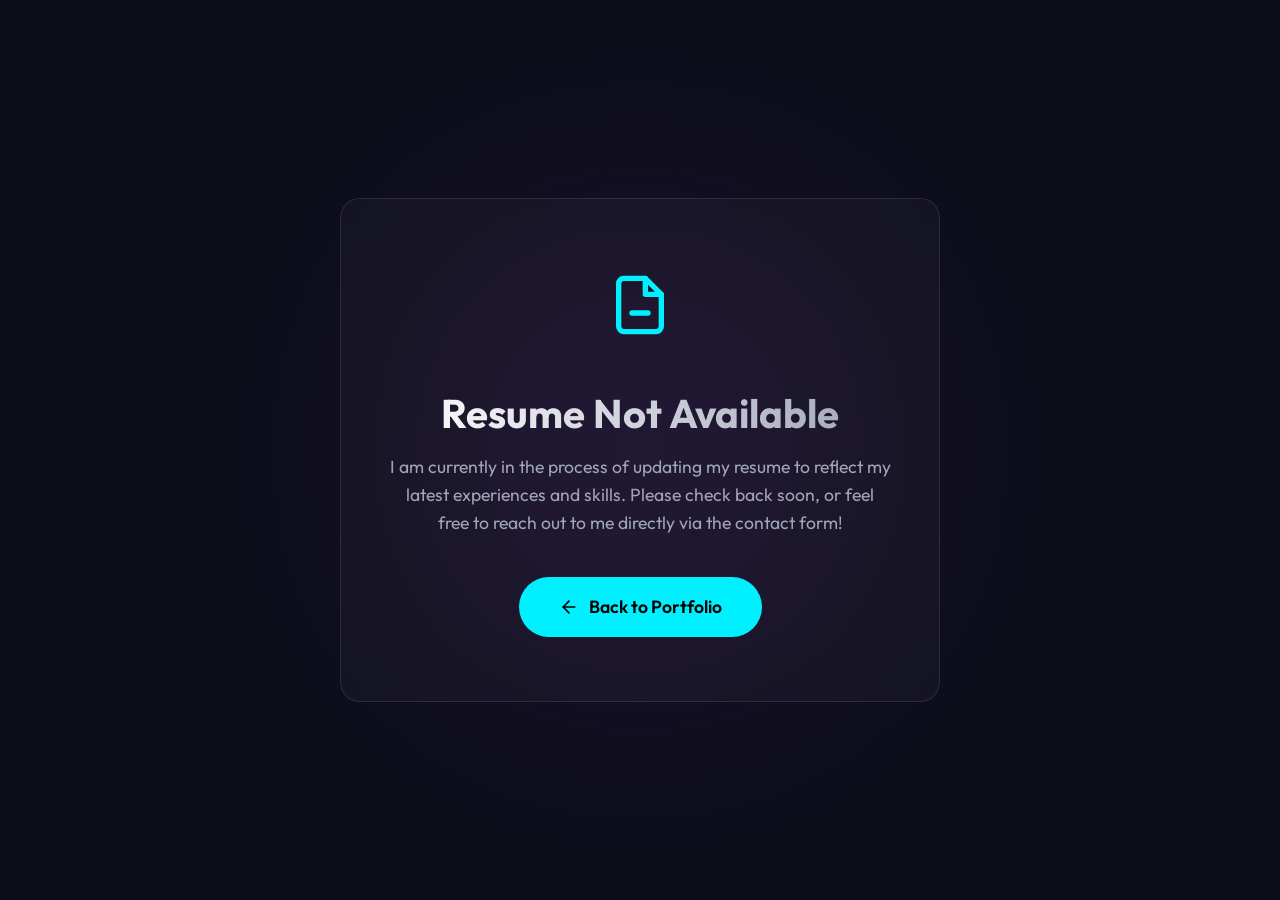
==== resume-coming-soon.html @ 76743359 "Add resume coming soon page" ====
<!DOCTYPE html>
<html lang="en">
<head>
    <meta charset="UTF-8">
    <meta name="viewport" content="width=device-width, initial-scale=1.0">
    <title>Resume Not Available | Mohammed Sinan</title>
    <link rel="preconnect" href="https://fonts.googleapis.com">
    <link rel="preconnect" href="https://fonts.gstatic.com" crossorigin>
    <link href="https://fonts.googleapis.com/css2?family=Outfit:wght@300;400;500;600;700;800&display=swap" rel="stylesheet">
    <link rel="stylesheet" href="style.css">
    <style>
        .error-container {
            min-height: 100vh;
            display: flex;
            align-items: center;
            justify-content: center;
            padding: 2rem;
            text-align: center;
            position: relative;
            overflow: hidden;
        }

        .error-container::before {
            content: '';
            position: absolute;
            top: 50%;
            left: 50%;
            transform: translate(-50%, -50%);
            width: 400px;
            height: 400px;
            background: var(--accent-purple);
            filter: blur(150px);
            border-radius: 50%;
            opacity: 0.3;
            z-index: -1;
        }

        .error-card {
            background: var(--card-bg);
            backdrop-filter: blur(10px);
            -webkit-backdrop-filter: blur(10px);
            border: 1px solid var(--border-color);
            border-radius: 20px;
            padding: 4rem 3rem;
            max-width: 600px;
            width: 100%;
        }

        .error-icon {
            font-size: 4rem;
            margin-bottom: 1.5rem;
            color: var(--accent-color);
        }

        .error-title {
            font-size: 2.5rem;
            margin-bottom: 1rem;
            background: linear-gradient(90deg, var(--text-primary), var(--text-secondary));
            -webkit-background-clip: text;
            -webkit-text-fill-color: transparent;
        }

        .error-message {
            color: var(--text-secondary);
            font-size: 1.1rem;
            margin-bottom: 2.5rem;
            line-height: 1.6;
        }

        .back-btn {
            display: inline-flex;
            align-items: center;
            gap: 10px;
            padding: 1rem 2.5rem;
            background: var(--accent-color);
            color: #000;
            border-radius: 30px;
            font-weight: 600;
            font-size: 1.1rem;
            transition: var(--transition);
        }

        .back-btn:hover {
            background: var(--accent-hover);
            transform: translateY(-3px);
            box-shadow: 0 5px 20px rgba(0, 240, 255, 0.4);
        }
    </style>
</head>
<body>
    <div class="error-container">
        <div class="error-card">
            <div class="error-icon">
                <svg width="64" height="64" viewBox="0 0 24 24" fill="none" stroke="currentColor" stroke-width="2" stroke-linecap="round" stroke-linejoin="round">
                    <path d="M14 2H6a2 2 0 0 0-2 2v16a2 2 0 0 0 2 2h12a2 2 0 0 0 2-2V8z"></path>
                    <polyline points="14 2 14 8 20 8"></polyline>
                    <line x1="9" y1="15" x2="15" y2="15"></line>
                </svg>
            </div>
            <h1 class="error-title">Resume Not Available</h1>
            <p class="error-message">
                I am currently in the process of updating my resume to reflect my latest experiences and skills. 
                Please check back soon, or feel free to reach out to me directly via the contact form!
            </p>
            <a href="index.html" class="back-btn">
                <svg width="20" height="20" viewBox="0 0 24 24" fill="none" stroke="currentColor" stroke-width="2" stroke-linecap="round" stroke-linejoin="round">
                    <line x1="19" y1="12" x2="5" y2="12"></line>
                    <polyline points="12 19 5 12 12 5"></polyline>
                </svg>
                Back to Portfolio
            </a>
        </div>
    </div>
</body>
</html>
---- style.css ----
/* Google Fonts: Outfit */
:root {
    --bg-color: #0b0d17;
    --text-primary: #ffffff;
    --text-secondary: #a0a4b8;
    --accent-color: #00f0ff;
    --accent-hover: #00d1df;
    --accent-purple: #7b2cbf;
    --card-bg: rgba(255, 255, 255, 0.03);
    --border-color: rgba(255, 255, 255, 0.1);
    --transition: all 0.3s ease;
}

* {
    margin: 0;
    padding: 0;
    box-sizing: border-box;
}

html {
    scroll-behavior: smooth;
    font-family: 'Outfit', sans-serif;
}

body {
    background-color: var(--bg-color);
    color: var(--text-primary);
    line-height: 1.6;
    overflow-x: hidden;
}

/* Typography */
h1, h2, h3 {
    font-weight: 700;
    line-height: 1.2;
}

a {
    text-decoration: none;
    color: var(--text-primary);
    transition: var(--transition);
}

ul {
    list-style: none;
}

/* Glassmorphism utility */
.glass {
    background: var(--card-bg);
    backdrop-filter: blur(10px);
    -webkit-backdrop-filter: blur(10px);
    border: 1px solid var(--border-color);
    border-radius: 16px;
}

/* Navbar */
.navbar {
    position: fixed;
    top: 0;
    width: 100%;
    padding: 1.5rem 5%;
    display: flex;
    justify-content: space-between;
    align-items: center;
    background: rgba(11, 13, 23, 0.8);
    backdrop-filter: blur(15px);
    z-index: 1000;
    border-bottom: 1px solid var(--border-color);
}

.logo a {
    font-size: 1.8rem;
    font-weight: 800;
    letter-spacing: 1px;
}

.logo span {
    color: var(--accent-color);
}

.nav-links {
    display: flex;
    gap: 2rem;
}

.nav-links a {
    font-size: 1rem;
    font-weight: 500;
    position: relative;
}

.nav-links a::after {
    content: '';
    position: absolute;
    bottom: -5px;
    left: 0;
    width: 0;
    height: 2px;
    background: var(--accent-color);
    transition: var(--transition);
}

.nav-links a:hover::after {
    width: 100%;
}

.nav-links a:hover {
    color: var(--accent-color);
}

.mobile-menu-btn {
    display: none;
    background: none;
    border: none;
    cursor: pointer;
    flex-direction: column;
    gap: 5px;
}

.mobile-menu-btn span {
    width: 25px;
    height: 2px;
    background: var(--text-primary);
    transition: var(--transition);
}

/* Buttons */
.btn {
    display: inline-block;
    padding: 0.8rem 2rem;
    border-radius: 30px;
    font-weight: 600;
    font-size: 1rem;
    cursor: pointer;
    transition: var(--transition);
}

.primary-btn {
    background: var(--accent-color);
    color: #000;
    box-shadow: 0 0 15px rgba(0, 240, 255, 0.4);
}

.primary-btn:hover {
    background: var(--accent-hover);
    box-shadow: 0 0 25px rgba(0, 240, 255, 0.6);
    transform: translateY(-2px);
}

.secondary-btn {
    background: transparent;
    border: 1px solid var(--accent-color);
    color: var(--accent-color);
}

.secondary-btn:hover {
    background: rgba(0, 240, 255, 0.1);
    transform: translateY(-2px);
}

/* Sections */
section {
    padding: 6rem 5% 4rem;
}

.section-header {
    text-align: center;
    margin-bottom: 4rem;
}

.section-header h2 {
    font-size: 2.5rem;
    margin-bottom: 0.5rem;
    background: linear-gradient(90deg, var(--text-primary), var(--text-secondary));
    -webkit-background-clip: text;
    -webkit-text-fill-color: transparent;
}

.section-header p {
    color: var(--text-secondary);
    font-size: 1.1rem;
}

/* Hero Section */
.hero {
    min-height: 100vh;
    display: flex;
    align-items: center;
    justify-content: space-between;
    padding-top: 8rem;
    position: relative;
    overflow: hidden;
}

.hero::before {
    content: '';
    position: absolute;
    top: 20%;
    right: 10%;
    width: 400px;
    height: 400px;
    background: var(--accent-purple);
    filter: blur(150px);
    border-radius: 50%;
    opacity: 0.3;
    z-index: -1;
}

.hero-content {
    max-width: 600px;
}

.greeting {
    color: var(--accent-color);
    font-size: 1.2rem;
    font-weight: 600;
    margin-bottom: 1rem;
    letter-spacing: 2px;
    text-transform: uppercase;
}

.name {
    font-size: 4.5rem;
    margin-bottom: 0.5rem;
}

.title {
    font-size: 2rem;
    color: var(--text-secondary);
    margin-bottom: 1.5rem;
}

.description {
    color: var(--text-secondary);
    font-size: 1.1rem;
    margin-bottom: 2.5rem;
}

.highlight {
    color: var(--accent-color);
    font-weight: 600;
}

.cta-buttons {
    display: flex;
    gap: 1rem;
}

.hero-image-wrapper {
    position: relative;
    width: 100%;
    max-width: 400px;
    aspect-ratio: 4 / 5;
    margin: 0 auto;
}

.image-glow {
    position: absolute;
    inset: -10px;
    border-radius: 40px;
    background: linear-gradient(45deg, var(--accent-color), var(--accent-purple));
    filter: blur(20px);
    opacity: 0.6;
    animation: pulse 4s ease-in-out infinite alternate;
}

@keyframes pulse {
    0% { transform: scale(0.95); opacity: 0.4; }
    100% { transform: scale(1.05); opacity: 0.7; }
}

.hero-image {
    width: 100%;
    height: 100%;
    object-fit: cover;
    object-position: top center;
    border-radius: 30px;
    position: relative;
    z-index: 1;
    border: 3px solid var(--border-color);
    box-shadow: 0 10px 30px rgba(0,0,0,0.5);
}

/* Skills Section */
.skills-grid {
    display: grid;
    grid-template-columns: repeat(auto-fit, minmax(250px, 1fr));
    gap: 2rem;
}

.skill-card {
    background: var(--card-bg);
    border: 1px solid var(--border-color);
    border-radius: 20px;
    padding: 2rem;
    transition: var(--transition);
    text-align: center;
}

.skill-card:hover {
    transform: translateY(-10px);
    border-color: var(--accent-color);
    box-shadow: 0 10px 30px rgba(0, 240, 255, 0.1);
}

.skill-icon {
    font-size: 3rem;
    margin-bottom: 1rem;
}

.skill-card h3 {
    font-size: 1.3rem;
    margin-bottom: 1rem;
}

.skill-card p {
    color: var(--text-secondary);
    font-size: 0.95rem;
}

/* Projects Section */
.projects-grid {
    display: grid;
    grid-template-columns: repeat(auto-fit, minmax(350px, 1fr));
    gap: 2.5rem;
}

.project-card {
    background: var(--card-bg);
    border-radius: 20px;
    overflow: hidden;
    border: 1px solid var(--border-color);
    transition: var(--transition);
}

.project-card:hover {
    transform: translateY(-10px);
    border-color: var(--accent-purple);
}

.project-image {
    width: 100%;
    height: 250px;
    overflow: hidden;
}

.project-image img {
    width: 100%;
    height: 100%;
    object-fit: cover;
    transition: transform 0.5s ease;
}

.project-card:hover .project-image img {
    transform: scale(1.05);
}

.project-info {
    padding: 2rem;
}

.project-tags {
    display: flex;
    gap: 0.8rem;
    margin-bottom: 1rem;
}

.project-tags span {
    font-size: 0.8rem;
    background: rgba(0, 240, 255, 0.1);
    color: var(--accent-color);
    padding: 0.3rem 0.8rem;
    border-radius: 20px;
}

.project-info h3 {
    font-size: 1.5rem;
    margin-bottom: 1rem;
}

.project-info p {
    color: var(--text-secondary);
    margin-bottom: 1.5rem;
    font-size: 0.95rem;
}

.project-link {
    color: var(--accent-color);
    font-weight: 600;
    font-size: 0.95rem;
}

.project-link:hover {
    color: var(--accent-hover);
    text-decoration: underline;
}

/* Services Section */
.services-wrapper {
    display: flex;
    flex-direction: column;
    gap: 1.5rem;
    max-width: 800px;
    margin: 0 auto;
}

.service-item {
    display: flex;
    align-items: flex-start;
    gap: 2rem;
    background: var(--card-bg);
    padding: 2.5rem;
    border-radius: 20px;
    border: 1px solid var(--border-color);
    transition: var(--transition);
}

.service-item:hover {
    background: rgba(255, 255, 255, 0.05);
    border-color: var(--accent-color);
    transform: translateX(10px);
}

.service-number {
    font-size: 2.5rem;
    font-weight: 800;
    color: transparent;
    -webkit-text-stroke: 1px var(--text-secondary);
    opacity: 0.5;
}

.service-item:hover .service-number {
    color: var(--accent-color);
    -webkit-text-stroke: 0;
    opacity: 1;
}

.service-content h3 {
    font-size: 1.5rem;
    margin-bottom: 0.8rem;
}

.service-content p {
    color: var(--text-secondary);
}

/* Contact Section */
.contact-container {
    display: grid;
    grid-template-columns: 1fr 1fr;
    gap: 4rem;
    align-items: center;
}

.contact-text h2 {
    font-size: 3rem;
    margin-bottom: 1.5rem;
}

.contact-text p {
    color: var(--text-secondary);
    font-size: 1.1rem;
    margin-bottom: 2rem;
}

.social-links {
    display: flex;
    gap: 1.5rem;
}

.social-links a {
    color: var(--text-primary);
    font-weight: 500;
    position: relative;
}

.social-links a::after {
    content: '';
    position: absolute;
    bottom: -3px;
    left: 0;
    width: 0;
    height: 2px;
    background: var(--accent-color);
    transition: var(--transition);
}

.social-links a:hover::after {
    width: 100%;
}

.contact-form-wrapper {
    background: var(--card-bg);
    padding: 3rem;
    border-radius: 20px;
    border: 1px solid var(--border-color);
}

.form-group {
    margin-bottom: 1.5rem;
}

.form-group label {
    display: block;
    margin-bottom: 0.5rem;
    font-size: 0.95rem;
    color: var(--text-secondary);
}

.form-group input,
.form-group textarea {
    width: 100%;
    padding: 1rem;
    background: rgba(0, 0, 0, 0.2);
    border: 1px solid var(--border-color);
    border-radius: 10px;
    color: var(--text-primary);
    font-family: inherit;
    transition: var(--transition);
}

.form-group input:focus,
.form-group textarea:focus {
    outline: none;
    border-color: var(--accent-color);
    box-shadow: 0 0 10px rgba(0, 240, 255, 0.1);
}

.submit-btn {
    width: 100%;
    padding: 1rem;
    background: var(--accent-color);
    color: #000;
    border: none;
    border-radius: 10px;
    font-weight: 600;
    font-size: 1rem;
    cursor: pointer;
    transition: var(--transition);
}

.submit-btn:hover {
    background: var(--accent-hover);
    box-shadow: 0 0 15px rgba(0, 240, 255, 0.4);
}

/* About Section */
.about-content {
    max-width: 800px;
    margin: 0 auto;
}

.about-text {
    padding: 2.5rem;
    font-size: 1.1rem;
    line-height: 1.8;
    color: var(--text-secondary);
}

.about-text strong {
    color: var(--text-primary);
}

/* Timeline / Experience Section */
.timeline {
    max-width: 800px;
    margin: 0 auto;
    position: relative;
    padding-left: 2rem;
}

.timeline::before {
    content: '';
    position: absolute;
    left: 0;
    top: 0;
    height: 100%;
    width: 2px;
    background: var(--border-color);
}

.timeline-item {
    position: relative;
    margin-bottom: 3rem;
}

.timeline-item:last-child {
    margin-bottom: 0;
}

.timeline-dot {
    position: absolute;
    left: -2rem;
    top: 0.5rem;
    width: 16px;
    height: 16px;
    border-radius: 50%;
    background: var(--accent-color);
    box-shadow: 0 0 10px var(--accent-color);
    transform: translateX(-50%);
}

.timeline-content {
    padding: 2rem;
    border-radius: 16px;
    transition: var(--transition);
}

.timeline-content:hover {
    border-color: var(--accent-color);
    transform: translateX(10px);
}

.timeline-date {
    display: inline-block;
    padding: 0.3rem 1rem;
    background: rgba(0, 240, 255, 0.1);
    color: var(--accent-color);
    border-radius: 20px;
    font-size: 0.85rem;
    font-weight: 600;
    margin-bottom: 1rem;
}

.timeline-subtitle {
    color: var(--accent-purple);
    font-size: 1rem;
    margin-bottom: 1rem;
    font-weight: 500;
}

/* Nav Resume Button */
.nav-resume-btn {
    padding: 0.5rem 1.2rem !important;
    border: 1px solid var(--accent-color);
    border-radius: 20px;
    color: var(--accent-color) !important;
}

.nav-resume-btn:hover {
    background: rgba(0, 240, 255, 0.1);
}

.nav-resume-btn::after {
    display: none !important; /* Hide the underline animation on the button */
}

/* Footer */
footer {
    text-align: center;
    padding: 2rem;
    border-top: 1px solid var(--border-color);
    color: var(--text-secondary);
    font-size: 0.9rem;
}

/* Responsive Design */
@media (max-width: 992px) {
    .hero {
        flex-direction: column-reverse;
        text-align: center;
        justify-content: center;
        gap: 4rem;
        padding-top: 10rem;
    }
    
    .hero-content {
        display: flex;
        flex-direction: column;
        align-items: center;
    }
    
    .name {
        font-size: 3.5rem;
    }
    
    .contact-container {
        grid-template-columns: 1fr;
    }
}

@media (max-width: 768px) {
    .nav-links {
        display: none;
        position: absolute;
        top: 100%;
        left: 0;
        width: 100%;
        background: rgba(11, 13, 23, 0.95);
        flex-direction: column;
        padding: 2rem;
        text-align: center;
        border-bottom: 1px solid var(--border-color);
    }
    
    .nav-links.active {
        display: flex;
    }
    
    .mobile-menu-btn {
        display: flex;
    }
    
    .hero-image-wrapper {
        max-width: 320px;
    }
    
    .name {
        font-size: 2.8rem;
    }
    
    .title {
        font-size: 1.5rem;
    }
}
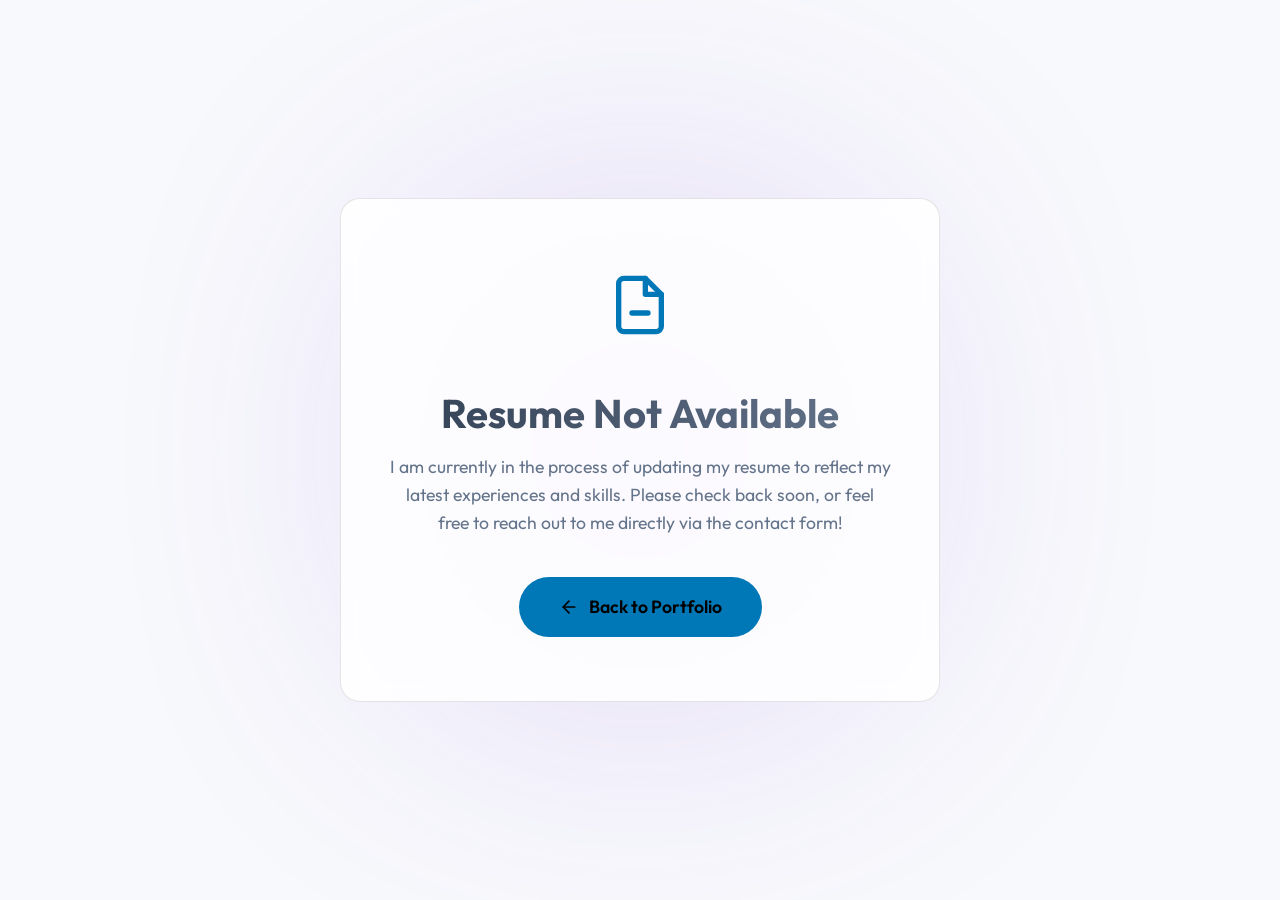
==== commit 788d91fc: "Sync resume page with active theme" ====
--- a/resume-coming-soon.html
+++ b/resume-coming-soon.html
@@ -88,6 +88,13 @@
     </style>
 </head>
 <body>
+    <script>
+        // Apply theme from localStorage immediately to prevent flashing
+        const theme = localStorage.getItem('theme');
+        if (theme === 'light' || (!theme && window.matchMedia('(prefers-color-scheme: light)').matches)) {
+            document.body.classList.add('light-mode');
+        }
+    </script>
     <div class="error-container">
         <div class="error-card">
             <div class="error-icon">
--- a/style.css
+++ b/style.css
@@ -8,7 +8,22 @@
     --accent-purple: #7b2cbf;
     --card-bg: rgba(255, 255, 255, 0.03);
     --border-color: rgba(255, 255, 255, 0.1);
+    --nav-bg: rgba(11, 13, 23, 0.8);
+    --nav-mobile-bg: rgba(11, 13, 23, 0.95);
     --transition: all 0.3s ease;
+}
+
+body.light-mode {
+    --bg-color: #f8f9fc;
+    --text-primary: #334155;
+    --text-secondary: #64748b;
+    --accent-color: #0077b6;
+    --accent-hover: #023e8a;
+    --accent-purple: #6d28d9;
+    --card-bg: rgba(255, 255, 255, 0.85);
+    --border-color: rgba(0, 0, 0, 0.1);
+    --nav-bg: rgba(255, 255, 255, 0.85);
+    --nav-mobile-bg: rgba(255, 255, 255, 0.98);
 }
 
 * {
@@ -63,7 +78,7 @@
     display: flex;
     justify-content: space-between;
     align-items: center;
-    background: rgba(11, 13, 23, 0.8);
+    background: var(--nav-bg);
     backdrop-filter: blur(15px);
     z-index: 1000;
     border-bottom: 1px solid var(--border-color);
@@ -134,6 +149,7 @@
     font-size: 1rem;
     cursor: pointer;
     transition: var(--transition);
+    white-space: nowrap;
 }
 
 .primary-btn {
@@ -180,6 +196,23 @@
 .section-header p {
     color: var(--text-secondary);
     font-size: 1.1rem;
+}
+
+.theme-toggle {
+    background: none;
+    border: none;
+    color: var(--text-primary);
+    cursor: pointer;
+    display: flex;
+    align-items: center;
+    justify-content: center;
+    transition: var(--transition);
+    padding: 0.5rem;
+}
+
+.theme-toggle:hover {
+    color: var(--accent-color);
+    transform: scale(1.1);
 }
 
 /* Hero Section */
@@ -244,7 +277,9 @@
 
 .cta-buttons {
     display: flex;
+    flex-wrap: wrap;
     gap: 1rem;
+    justify-content: center;
 }
 
 .hero-image-wrapper {
@@ -562,6 +597,58 @@
     color: var(--text-primary);
 }
 
+/* Read More Toggle */
+.hidden-text {
+    display: none;
+}
+
+.hidden-text.expanded {
+    display: block;
+    animation: fadeIn 0.5s ease-in-out;
+}
+
+.read-more-btn {
+    background: none;
+    border: none;
+    color: var(--accent-color);
+    font-family: inherit;
+    font-size: 1.05rem;
+    font-weight: 600;
+    cursor: pointer;
+    margin-top: 1.5rem;
+    display: inline-flex;
+    align-items: center;
+    gap: 8px;
+    transition: var(--transition);
+}
+
+.read-more-btn:hover {
+    color: var(--accent-hover);
+}
+
+.chevron-icon {
+    transition: transform 0.3s ease;
+}
+
+.read-more-btn.active .chevron-icon {
+    transform: rotate(180deg);
+}
+
+@keyframes fadeIn {
+    from { opacity: 0; transform: translateY(-10px); }
+    to { opacity: 1; transform: translateY(0); }
+}
+
+/* Ensure full text shows on desktop, hide Read More button */
+@media (min-width: 769px) {
+    .hidden-text {
+        display: block !important;
+    }
+    .read-more-btn {
+        display: none !important;
+    }
+}
+
 /* Timeline / Experience Section */
 .timeline {
     max-width: 800px;
@@ -687,7 +774,7 @@
         top: 100%;
         left: 0;
         width: 100%;
-        background: rgba(11, 13, 23, 0.95);
+        background: var(--nav-mobile-bg);
         flex-direction: column;
         padding: 2rem;
         text-align: center;
@@ -713,4 +800,13 @@
     .title {
         font-size: 1.5rem;
     }
-}
+    
+    .contact-text h2 {
+        font-size: 2.2rem;
+    }
+    
+    .social-links {
+        flex-wrap: wrap;
+        gap: 1rem;
+    }
+}
